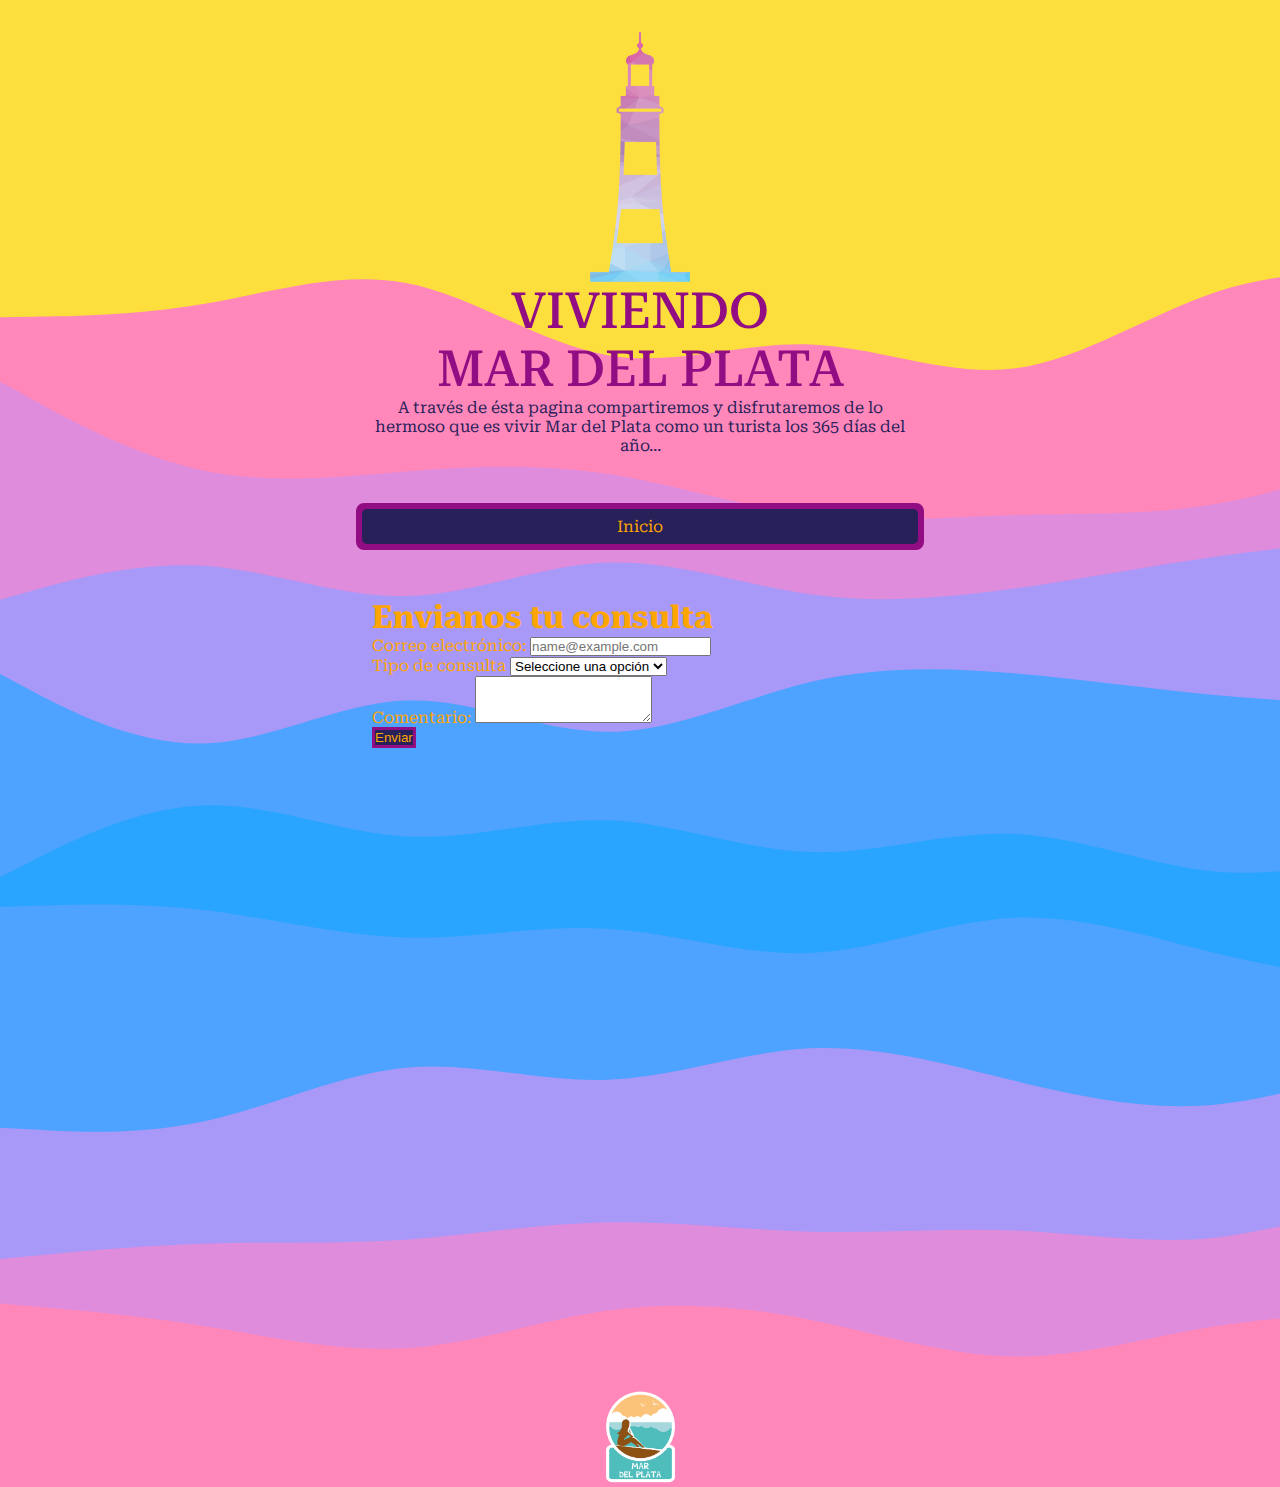
==== Contacto.html @ f6949b5e "Inicializando proyecto" ====
<!DOCTYPE html>
<html lang="en">
<head>
    <meta charset="UTF-8">
    <meta name="viewport" content="width=device-width, initial-scale=1.0">
    <title>Contacto</title>
    <link rel="shortcut icon" href="images/mar-del-plata.png" type="image/x-icon">

    <link href="https://cdn.jsdelivr.net/npm/bootstrap@5.3.2/dist/css/bootstrap.min.css" rel="stylesheet"
        integrity="sha384-T3c6CoIi6uLrA9TneNEoa7RxnatzjcDSCmG1MXxSR1GAsXEV/Dwwykc2MPK8M2HN" crossorigin="anonymous">

    <link rel="stylesheet" href="css/estilo.css">
    <link rel="preconnect" href="https://fonts.googleapis.com">
    <link rel="preconnect" href="https://fonts.gstatic.com" crossorigin>
    <link
        href="https://fonts.googleapis.com/css2?family=Roboto+Serif:opsz,wght@8..144,300;8..144,400;8..144,700&display=swap"
        rel="stylesheet">
</head>

<body>
    <header class="header">
        <img class="header__logo" src="images/Faro_png.png" alt="Atardecer">
        <h1 class="header__titulo"> Viviendo </h1>
        <h1 class="header__titulo"> Mar del Plata </h1>
        <p class="header__descripcion"> A través de ésta pagina compartiremos y disfrutaremos de lo hermoso que es vivir
            Mar del Plata como un turista los 365 días del año... </p>

    </header>

    <main class="main">
        <section class="seccion1"> 
            <ul class="seccion1__lista">
                <li class="seccion1__item">
                    <a class="seccion1__enlace"   href="index.html">Inicio</a>
                </li>    
            </ul>
        </section>
        <section class="seccion5">
            <h1 class="text-center" >Envianos tu consulta</h1>
            <form>
            <div class="mb-3">
                <label for="exampleFormControlInput1" class="form-label">Correo electrónico:</label>
                <input type="email" class="form-control" id="exampleFormControlInput1" placeholder="name@example.com">
              </div>
              <div class="mb-3">
                <label class="form-label" for="tipo">Tipo de consulta</label>
                <select id="tipo" class="form-select" aria-label="Default select example">
                    <option selected>Seleccione una opción</option>
                    <option value="1">Ayuda</option>
                    <option value="2">Devoluciones</option>
                    <option value="3">Compras</option>
                  </select>
              </div>
            
              <div class="mb-3">
                <label for="exampleFormControlTextarea1" class="form-label">Comentario:</label>
                <textarea class="form-control" id="exampleFormControlTextarea1" rows="3"></textarea>
              </div>
              <button type="submit" class="btn btn-primary seccion5__boton">Enviar</button>
            </form>
            </form>
        </section>
    </main>

    <footer class="footer">
        <img src="images/mar-del-plata.png" alt="Logo Mar del Plata" width="75" height="125">
    </footer>

    <script src="https://cdn.jsdelivr.net/npm/bootstrap@5.3.2/dist/js/bootstrap.bundle.min.js" integrity="sha384-C6RzsynM9kWDrMNeT87bh95OGNyZPhcTNXj1NW7RuBCsyN/o0jlpcV8Qyq46cDfL" crossorigin="anonymous"></script>
</body>

</html>
---- css/estilo.css ----
*{
    margin: 0;
    padding: 0;
    box-sizing: border-box;
}

body {
    background-color: #272059;
    color:#ffa500;
    font-family: 'Roboto Serif', serif;
    background-image: url("layered-waves-haikei.svg");
    background-repeat: no-repeat;
    background-size: cover;
} 

a {
    color: inherit;
}

img, video, iframe {
    max-width: 100%;
    height: auto;
}

ul {
    padding: 0;
}

.header {
    color: #272059;   
    padding: 32px;
    display: flex;
    flex-direction: column;
    justify-content: center;
    align-items: center;
    
}

.main {
    min-height: 100vh;
}

.footer { 
   height: 100px;
   display: flex; 
   flex-direction: row; 
   justify-content: center; 
   align-items: center; 
}

header, main, footer {
    max-width: 600px;
    margin: 0 auto;
}

.header__logo {
    width: 100px;
    height: 250px;
}

.header__titulo {
    text-align: center;
    color:#920d83;
    text-align: center;
    font-size: 50px;
    font-weight: 500;
    font-style: normal;
    text-transform: uppercase;

}

.header__descripcion {
    text-align: center;

}
 
.seccion1 {
    padding: 1rem;
}

.seccion1__lista {
    list-style-type: none;
    display: flex;
    flex-direction: column;
    gap: 1rem;   
}

.seccion1__item {
    background-color: #920d83;
    border: 3px solid #920d83;
    border-radius: 0.5rem;
}

.seccion1__enlace {
    text-decoration: none;
    border: 3px solid #920d83;
    background-color:#272059;
    display: block;
    text-align: center;
    padding: 0.5rem;
    border-radius: 0.5rem;
}

.seccion1__enlace:hover {
    background-color: #920d83;
    border-color: #920d83;
   
  }

.seccion2 {
    padding: 1rem;
}

.seccion2__mapa {
    height: 300px;
}

.seccion2__video {
    height: 300px;
}

.seccion3 {
    padding: 1rem;
}

.seccion3__lista {
    list-style-type: none;
    display: flex;
    flex-direction: row;
    justify-content: space-between;
    padding: 0.5rem;
}

.seccion3__item {
    width: 250px;
    height: 100px;
    border: 3px solid #920d83;
    background-color:#272059;
    display: flex;
    flex-direction: row;
    justify-content: center;
    align-items: center;
    border-radius: 0.5rem;

}

.seccion3__item:hover {
    background-color: #920d83;
    border-color: #920d83;
  }

.seccion3__enlace {
    text-align: center;
    text-decoration: none;
}

.seccion4 {
    padding: 1rem;
}

.seccion4__banner {
    display: block;
    width: 100%;
}

.seccion5 {
    padding: 2rem;
  }
 
  .seccion5__boton {
    color: #ffa500;
    background-color: #272059;
    border: 3px solid #920d83;
  }
 
  .seccion5__boton:hover {
    background-color: #920d83;
    border-color: #920d83;
  }
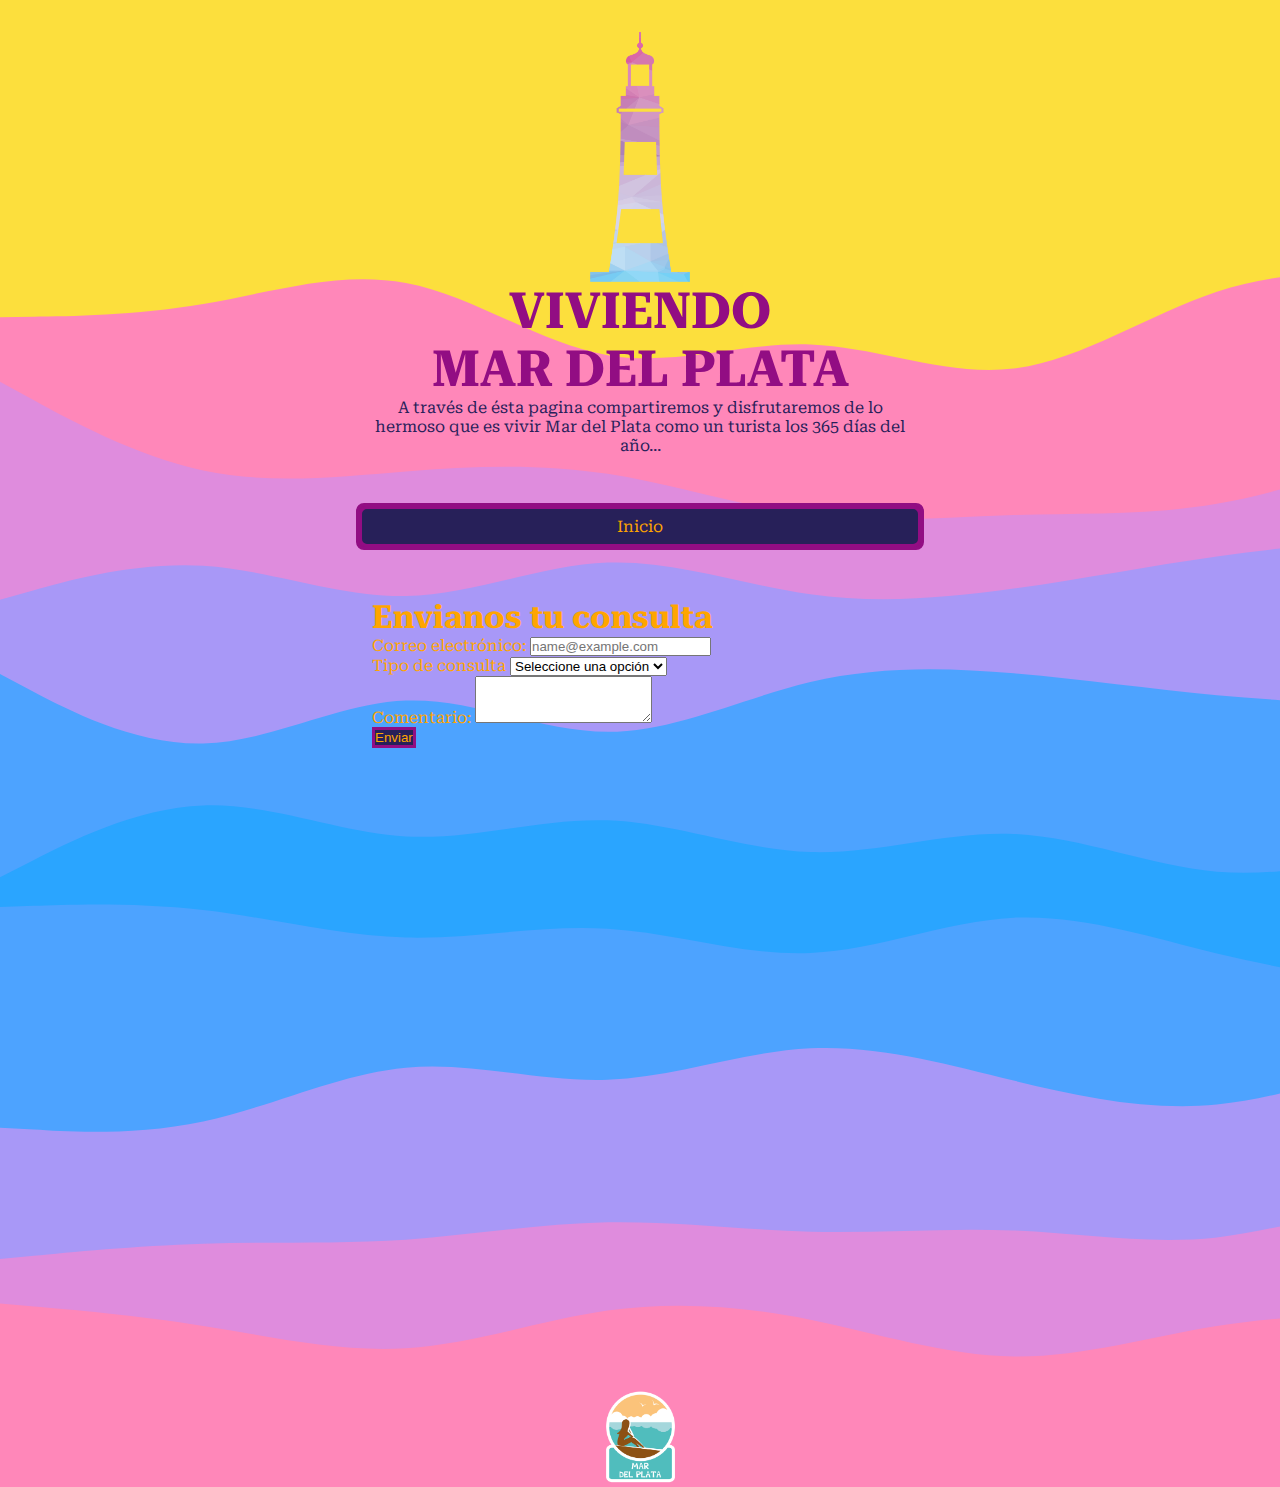
==== commit e42e27bf: "Corrigiendo detalles" ====
--- a/Contacto.html
+++ b/Contacto.html
@@ -19,7 +19,7 @@
 
 <body>
     <header class="header">
-        <img class="header__logo" src="images/Faro_png.png" alt="Atardecer">
+        <img class="header__logo" src="images/Faro_png.png" alt="Faro">
         <h1 class="header__titulo"> Viviendo </h1>
         <h1 class="header__titulo"> Mar del Plata </h1>
         <p class="header__descripcion"> A través de ésta pagina compartiremos y disfrutaremos de lo hermoso que es vivir
@@ -37,7 +37,7 @@
         </section>
         <section class="seccion5">
             <h1 class="text-center" >Envianos tu consulta</h1>
-            <form>
+            <form action="https://formspree.io/f/xzblonda" method="POST">
             <div class="mb-3">
                 <label for="exampleFormControlInput1" class="form-label">Correo electrónico:</label>
                 <input type="email" class="form-control" id="exampleFormControlInput1" placeholder="name@example.com">
--- a/css/estilo.css
+++ b/css/estilo.css
@@ -63,7 +63,7 @@
     color:#920d83;
     text-align: center;
     font-size: 50px;
-    font-weight: 500;
+    font-weight: 700;
     font-style: normal;
     text-transform: uppercase;
 
